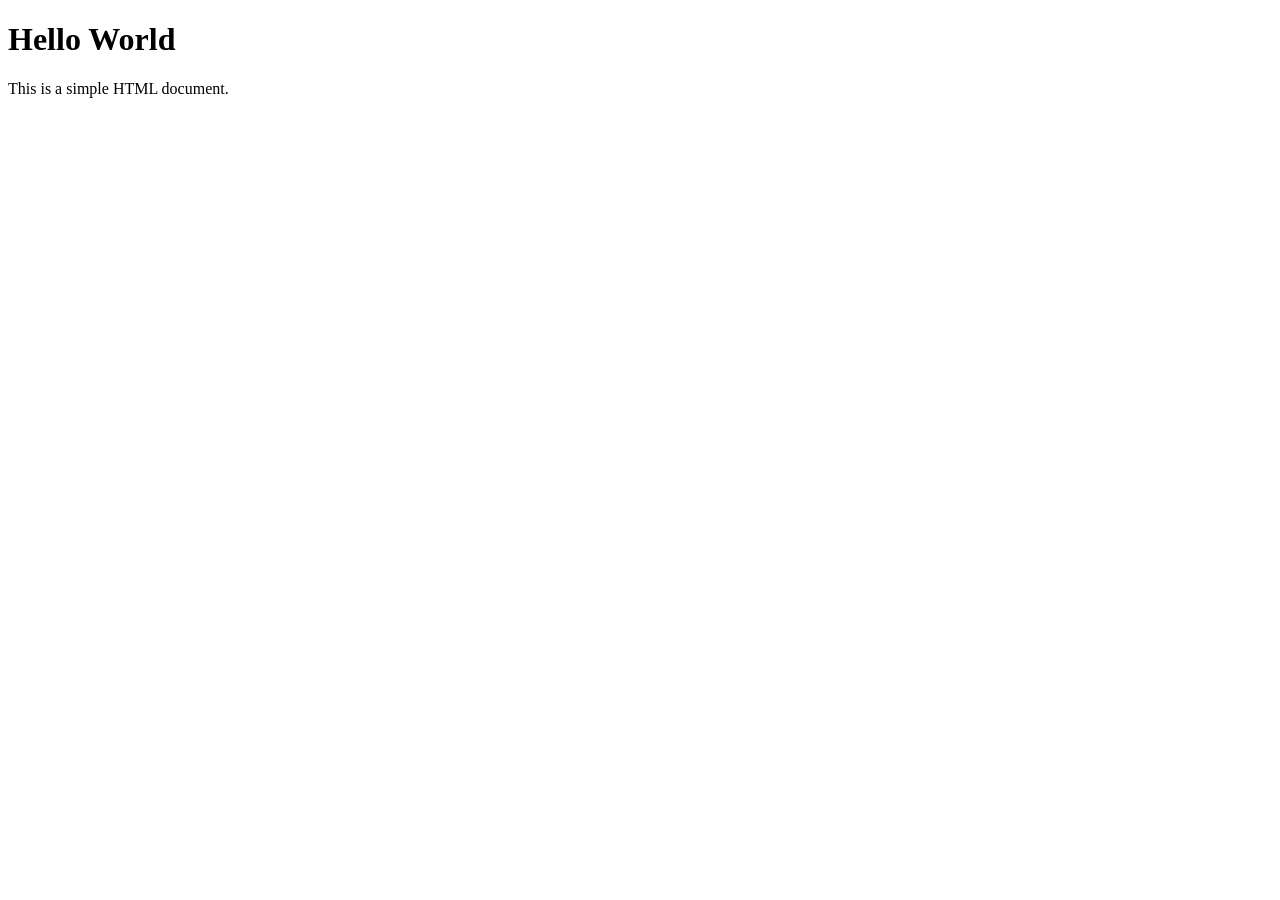
==== index.html @ 348367a6 "Downloaded images and created boilerplate index.html" ====
<!DOCTYPE html>
<html lang="en">
<head>
    <meta charset="UTF-8">
    <meta name="viewport" content="width=device-width, initial-scale=1.0">
    <title>Document</title>
</head>
<body>
    <h1>Hello World</h1>
    <p>This is a simple HTML document.</p>
</body>
</html>
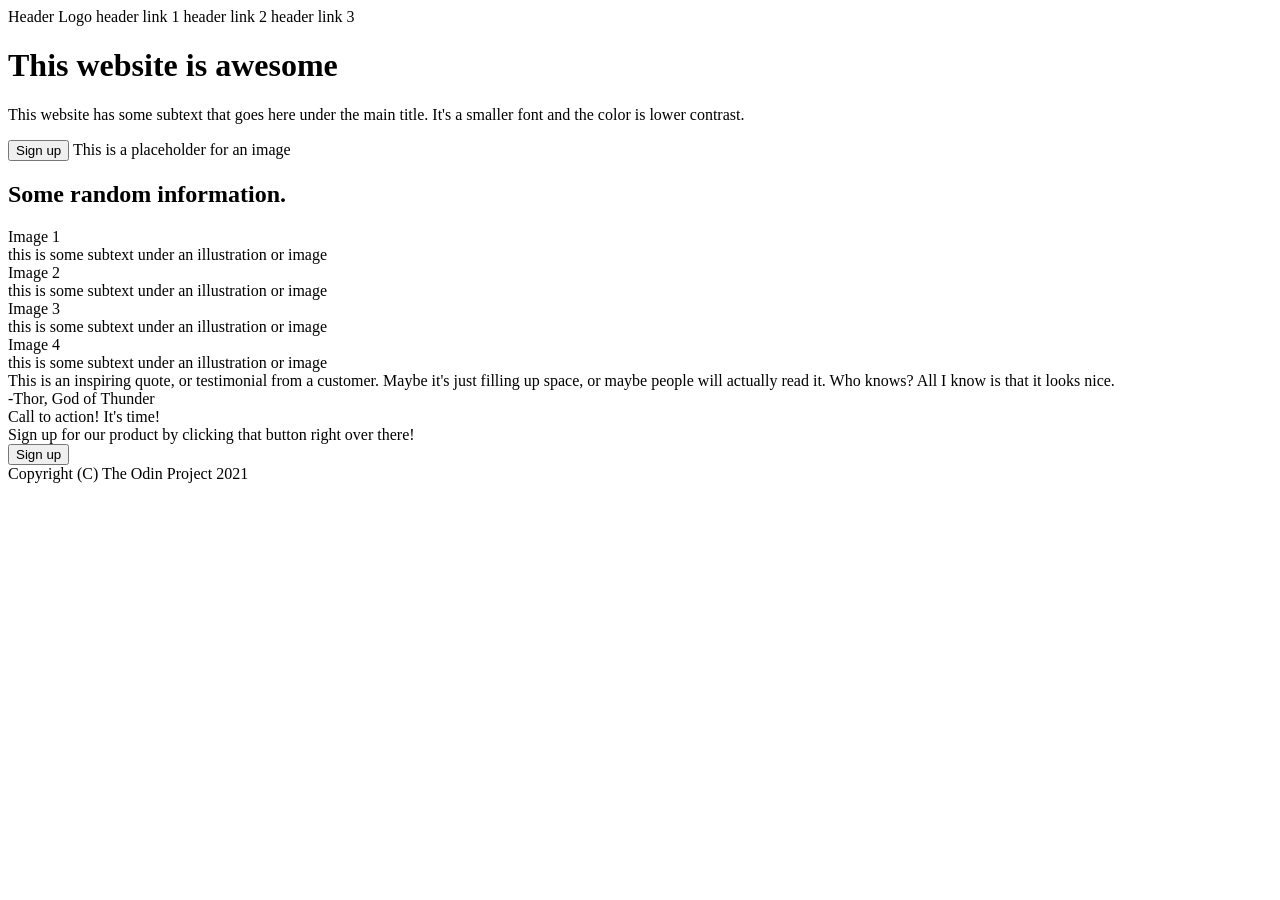
==== commit 7f935282: "Hammered out the html." ====
--- a/index.html
+++ b/index.html
@@ -1,12 +1,68 @@
 <!DOCTYPE html>
 <html lang="en">
+
 <head>
     <meta charset="UTF-8">
     <meta name="viewport" content="width=device-width, initial-scale=1.0">
-    <title>Document</title>
+    <title>CSS Project</title>
 </head>
+
 <body>
-    <h1>Hello World</h1>
-    <p>This is a simple HTML document.</p>
+    <div class="header">
+        <span>Header Logo</span>
+        <span class="header-link">header link 1</span>
+        <span class="header-link">header link 2</span>
+        <span class="header-link">header link 3</span>
+    </div>
+    <div class="hero">
+        <span class="hero-left">
+            <h1>This website is awesome</h1>
+            <p>This website has some subtext that goes here under the main title. It's a smaller font and the color is
+                lower contrast.</p>
+            <button class="signup-button">Sign up</button>
+        </span>
+        <span class="hero-right">This is a placeholder for an image</span>
+    </div>
+    <div class="section-1">
+        <h2>Some random information.</h2>
+        <div class="section-1-image-row">
+            <span class="section-1-image-container">
+                <div class="section-1-image">Image 1</div>
+                <div class="section-1-image-description">this is some subtext under an illustration or image</div>
+            </span>
+            <span class="section-1-image-container">
+                <div class="section-1-image">Image 2</div>
+                <div class="section-1-image-description">this is some subtext under an illustration or image</div>
+            </span>
+            <span class="section-1-image-container">
+                <div class="section-1-image">Image 3</div>
+                <div class="section-1-image-description">this is some subtext under an illustration or image</div>
+            </span>
+            <span class="section-1-image-container">
+                <div class="section-1-image">Image 4</div>
+                <div class="section-1-image-description">this is some subtext under an illustration or image</div>
+            </span>
+        </div>
+    </div>
+    <div class="section-2">
+        <div class="section-2-quote">
+            <div class="section-2-quote-text">
+                This is an inspiring quote, or testimonial from a customer. Maybe it's just filling up space, or maybe people will actually read it. Who knows? All I know is that it looks nice.
+            </div>
+            <div class="section-2-quote-author">-Thor, God of Thunder</div>
+        </div>
+    </div>
+    <div class="section-3">
+        <div class="section-3-call-to-action">
+            <span class="section-3-call-to-action-left">
+                <div class="section-call-to-action-heading">Call to action! It's time!</div>
+                <div class="section-call-to-action-subtext">Sign up for our product by clicking that button right over there!</div>
+            </span><span class="section-3-call-to-action-right"><button class="signup-button">Sign up</button></span>
+        </div>
+    </div>
+    <div class="footer">
+        Copyright (C) The Odin Project 2021
+    </div>
 </body>
+
 </html>
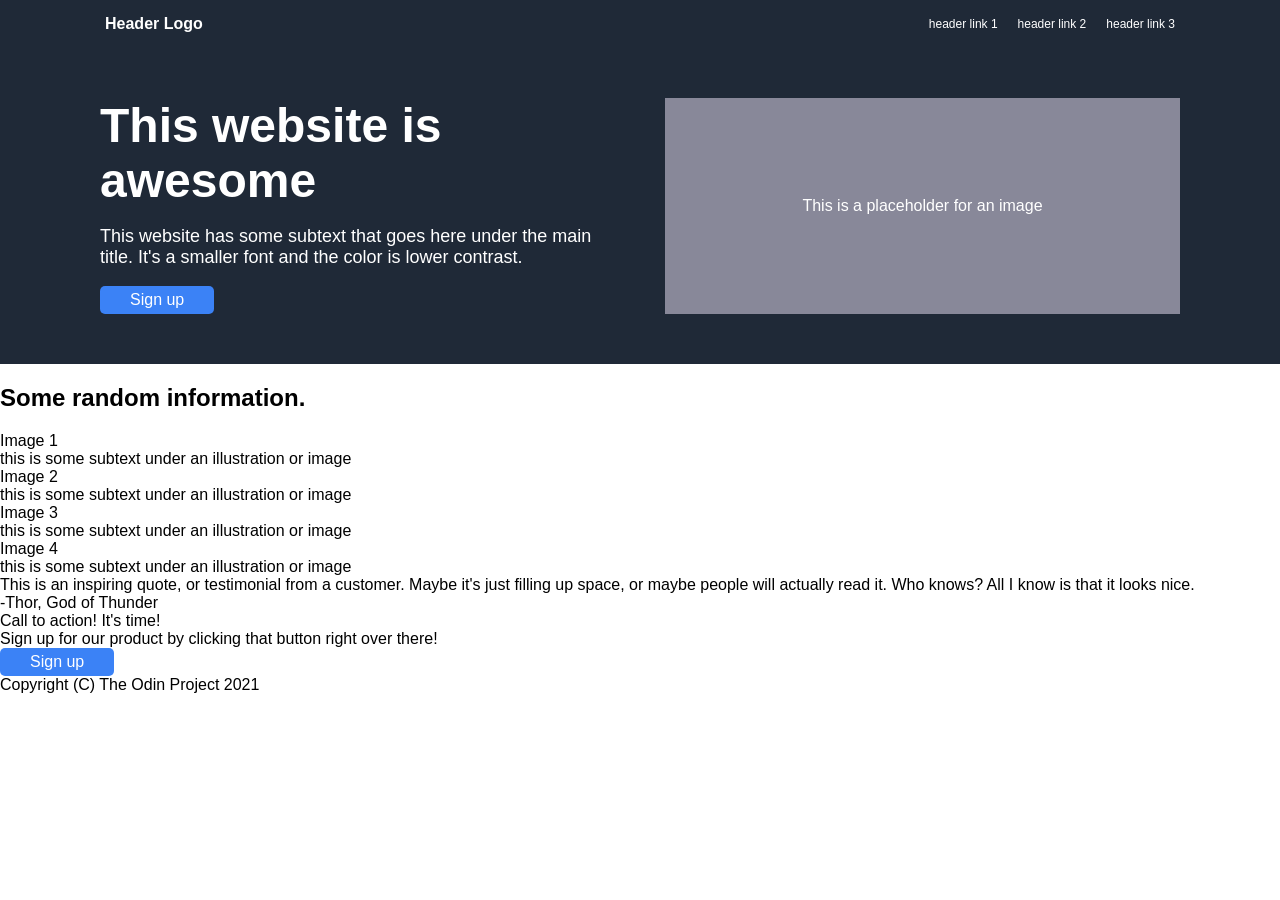
==== commit 9477cbdc: "Header & Hero CSS" ====
--- a/index.html
+++ b/index.html
@@ -5,11 +5,12 @@
     <meta charset="UTF-8">
     <meta name="viewport" content="width=device-width, initial-scale=1.0">
     <title>CSS Project</title>
+    <link rel="stylesheet" href="styles.css">
 </head>
 
 <body>
     <div class="header">
-        <span>Header Logo</span>
+        <span class="header-logo">Header Logo</span>
         <span class="header-link">header link 1</span>
         <span class="header-link">header link 2</span>
         <span class="header-link">header link 3</span>
--- a/styles.css
+++ b/styles.css
@@ -0,0 +1,82 @@
+body {
+    margin: 0px;
+    font-family: Roboto, sans-serif;
+}
+
+.header {
+    display: flex;
+    flex: auto;
+    background-color: #1F2937;
+    color: white;
+    padding: 10px;
+    gap: 10px;
+    align-items: center;
+    padding-left: 100px;
+    padding-right: 100px;
+}
+
+.header-left-pad {
+    flex: auto;
+}
+
+.header-right-pad {
+    flex: auto;
+}
+
+.header-logo {
+    flex: auto;
+    font-weight: bold;
+    padding: 5px;
+}
+
+.header-link {
+    padding: 5px;
+    font-size: 12px;
+}
+
+.hero {
+    display: flex;
+    flex: auto;
+    background-color: #1F2937;
+    padding: 50px;
+    gap: 50px;
+    padding-left: 100px;
+    padding-right: 100px;
+    color:#FFF;
+}
+
+.hero-left {
+    display: flex;
+    flex: auto;
+    flex-direction: column;
+    width: calc(50vw - 200px);
+}
+
+.hero-left h1 {
+    font-size: 48px;
+    margin: 0px;
+}
+
+.hero-left p {
+    font-size: 18px;
+}
+
+.hero-right {
+    display: flex;
+    flex: auto;
+    width: calc(50vw - 200px);
+    background-color: #889;
+    justify-content: center;
+    align-items: center;
+}
+
+.signup-button {
+    background-color: #3B82F6;
+    color: white;
+    border: none;
+    padding: 5px 30px;
+    font-size: 16px;
+    cursor: pointer;
+    width: fit-content;
+    border-radius: 5px;
+}
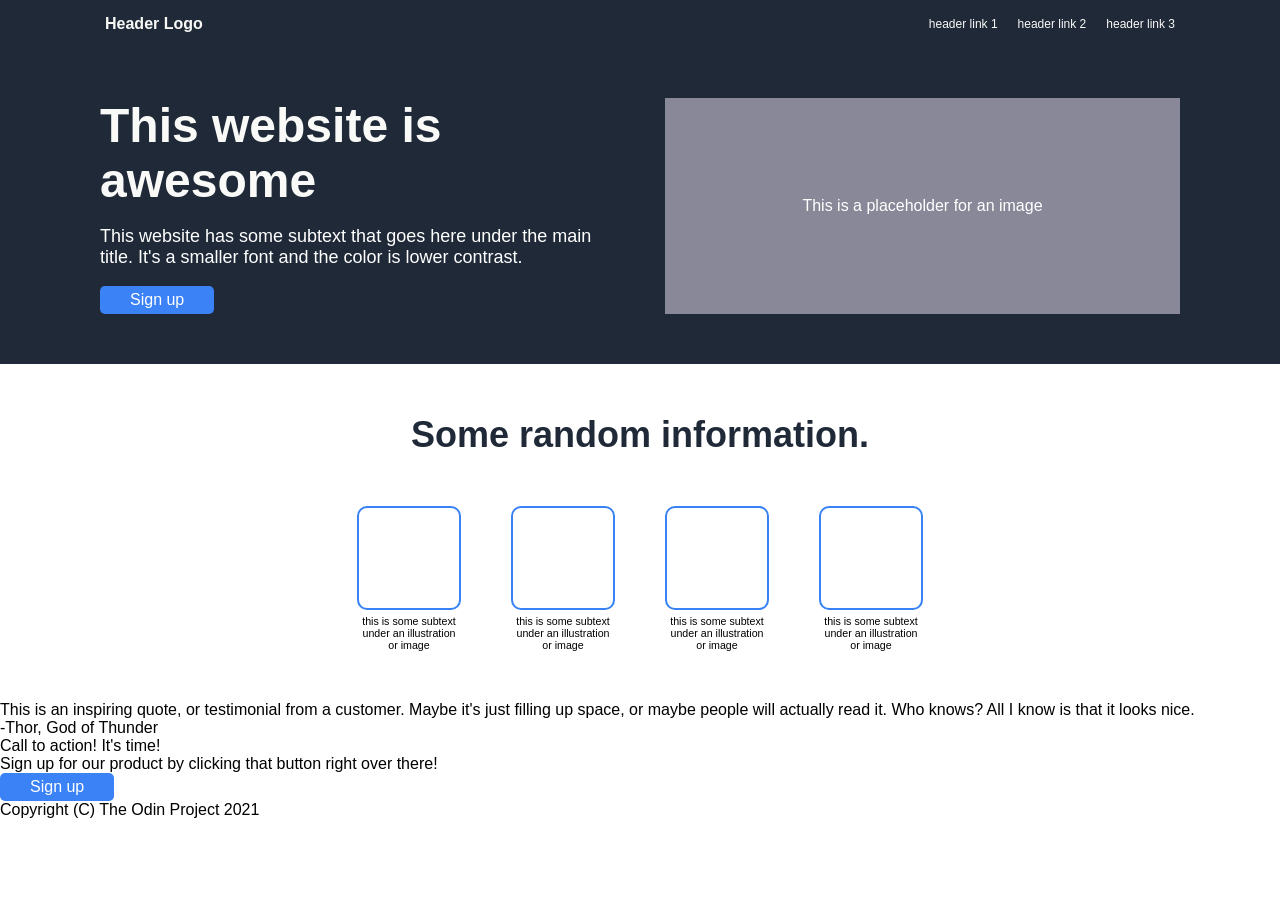
==== commit c43292dc: "More CSS completion (info section & images)" ====
--- a/index.html
+++ b/index.html
@@ -28,19 +28,19 @@
         <h2>Some random information.</h2>
         <div class="section-1-image-row">
             <span class="section-1-image-container">
-                <div class="section-1-image">Image 1</div>
+                <div class="section-1-image"></div>
                 <div class="section-1-image-description">this is some subtext under an illustration or image</div>
             </span>
             <span class="section-1-image-container">
-                <div class="section-1-image">Image 2</div>
+                <div class="section-1-image"></div>
                 <div class="section-1-image-description">this is some subtext under an illustration or image</div>
             </span>
             <span class="section-1-image-container">
-                <div class="section-1-image">Image 3</div>
+                <div class="section-1-image"></div>
                 <div class="section-1-image-description">this is some subtext under an illustration or image</div>
             </span>
             <span class="section-1-image-container">
-                <div class="section-1-image">Image 4</div>
+                <div class="section-1-image"></div>
                 <div class="section-1-image-description">this is some subtext under an illustration or image</div>
             </span>
         </div>
--- a/styles.css
+++ b/styles.css
@@ -27,11 +27,13 @@
     flex: auto;
     font-weight: bold;
     padding: 5px;
+    color: #f9faf8;
 }
 
 .header-link {
     padding: 5px;
     font-size: 12px;
+    color: #f9faf8;
 }
 
 .hero {
@@ -55,6 +57,8 @@
 .hero-left h1 {
     font-size: 48px;
     margin: 0px;
+    color: #f9faf8;
+    font-weight: 900;
 }
 
 .hero-left p {
@@ -79,4 +83,51 @@
     cursor: pointer;
     width: fit-content;
     border-radius: 5px;
+}
+
+.section-1 {
+    display: flex;
+    flex: auto;
+    padding: 50px;
+    gap: 50px;
+    padding-left: 100px;
+    padding-right: 100px;
+    flex-direction: column;
+    justify-content: center;
+}
+
+.section-1 h2 {
+    font-size: 36px;
+    margin: 0px;
+    color: #1F2937;
+    text-align: center;
+    font-weight: 900;
+}
+
+.section-1-image-row {
+    display: flex;
+    flex: auto;
+    justify-content: center;
+    gap: 50px;
+}
+
+.section-1-image-container {
+    display: flex;
+    flex: 0;
+    flex-direction: column;
+    justify-content: center;
+    font-size: 8pt;
+}
+
+.section-1-image {
+    width: 100px;
+    height: 100px;
+    background-color: ;
+    border-radius: 10px;
+    border: 2px solid #3882f6
+}
+
+.section-1-image-description {
+    margin-top: 5px;
+    text-align: center
 }
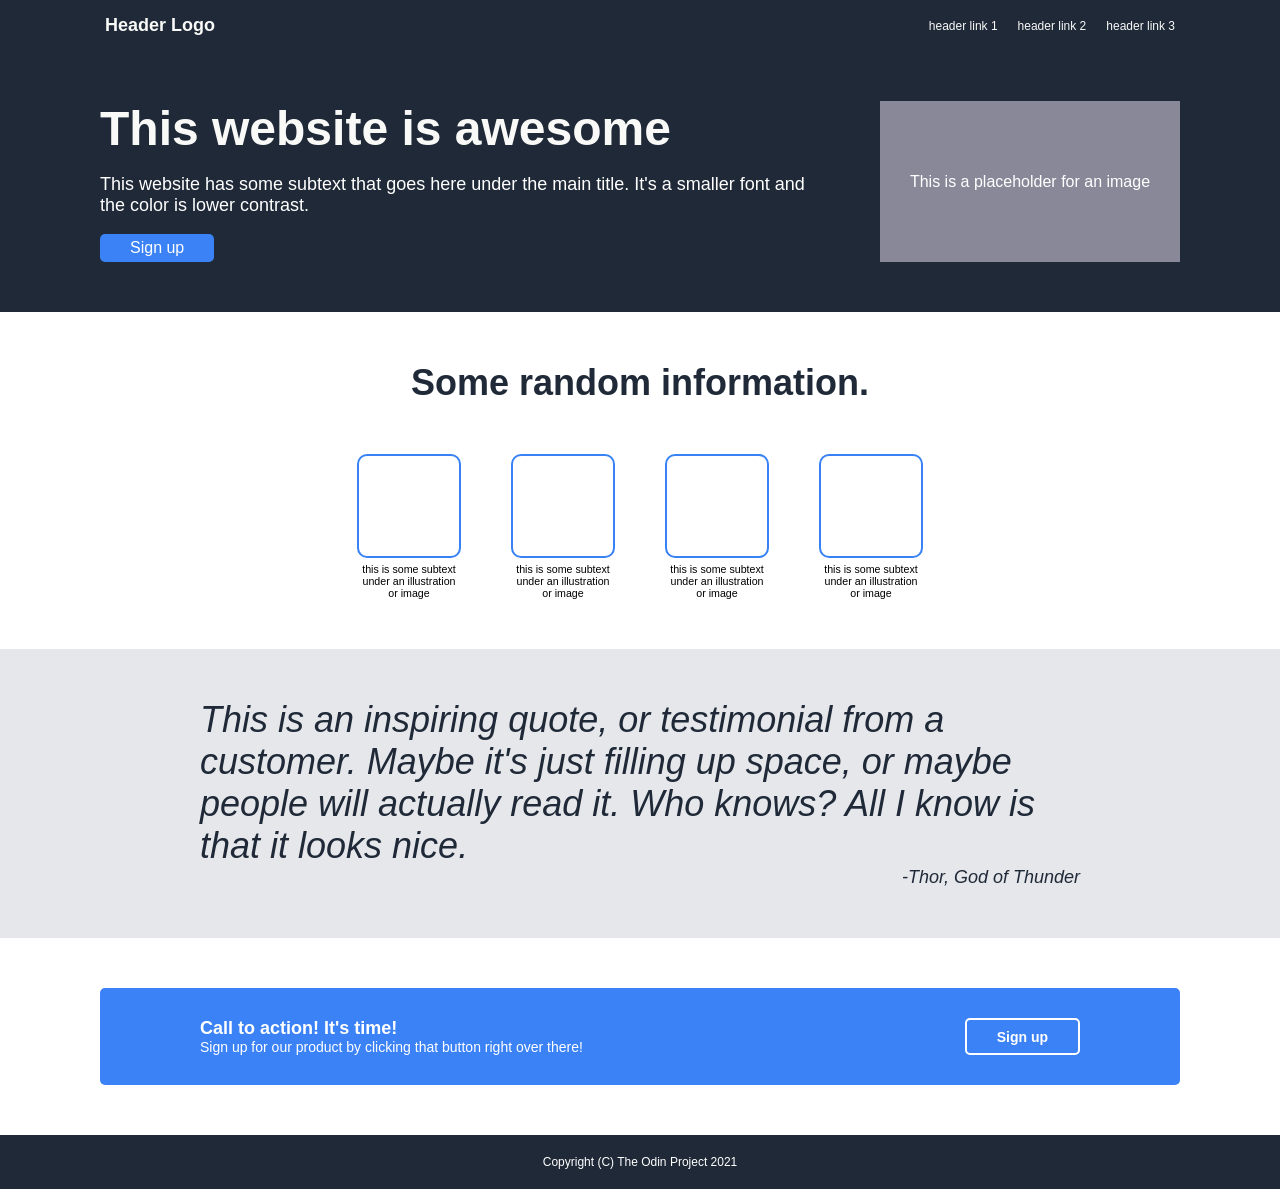
==== commit 95aedbd3: "Finished Up CSS" ====
--- a/index.html
+++ b/index.html
@@ -48,17 +48,23 @@
     <div class="section-2">
         <div class="section-2-quote">
             <div class="section-2-quote-text">
-                This is an inspiring quote, or testimonial from a customer. Maybe it's just filling up space, or maybe people will actually read it. Who knows? All I know is that it looks nice.
+                This is an inspiring quote, or testimonial from a customer. Maybe it's just filling up space, or maybe
+                people will actually read it. Who knows? All I know is that it looks nice.
             </div>
             <div class="section-2-quote-author">-Thor, God of Thunder</div>
         </div>
     </div>
     <div class="section-3">
         <div class="section-3-call-to-action">
-            <span class="section-3-call-to-action-left">
-                <div class="section-call-to-action-heading">Call to action! It's time!</div>
-                <div class="section-call-to-action-subtext">Sign up for our product by clicking that button right over there!</div>
-            </span><span class="section-3-call-to-action-right"><button class="signup-button">Sign up</button></span>
+            <div class="section-3-call-to-action-container">
+                <span class="section-3-call-to-action-left">
+                    <div class="section-3-call-to-action-heading">Call to action! It's time!</div>
+                    <div class="section-3-call-to-action-subtext">Sign up for our product by clicking that button right
+                        over
+                        there!</div>
+                </span>
+                <span class="section-3-call-to-action-right"><button class="section-3-call-to-action-button">Sign up</button></span>
+            </div>
         </div>
     </div>
     <div class="footer">
--- a/styles.css
+++ b/styles.css
@@ -28,6 +28,7 @@
     font-weight: bold;
     padding: 5px;
     color: #f9faf8;
+    font-size: 18px;
 }
 
 .header-link {
@@ -44,7 +45,7 @@
     gap: 50px;
     padding-left: 100px;
     padding-right: 100px;
-    color:#FFF;
+    color: #FFF;
 }
 
 .hero-left {
@@ -72,6 +73,7 @@
     background-color: #889;
     justify-content: center;
     align-items: center;
+    max-width: 300px;
 }
 
 .signup-button {
@@ -130,4 +132,114 @@
 .section-1-image-description {
     margin-top: 5px;
     text-align: center
+}
+
+.section-2 {
+    display: flex;
+    flex: auto;
+    padding: 50px;
+    gap: 50px;
+    padding-left: 200px;
+    padding-right: 200px;
+    flex-direction: column;
+    justify-content: center;
+    background-color: #e5e7eb;
+}
+
+.section-2-quote {
+    font-size: 36px;
+    font-style: italic;
+    text-align: center;
+    color: #1F2937;
+    font-weight: 300;
+    text-align: left;
+}
+
+.section-2-quote-author {
+    font-size: 18px;
+    text-align: center;
+    color: #1F2937;
+    font-weight: 300;
+    text-align: right;
+}
+
+.section-3 {
+    display: flex;
+    flex: auto;
+    padding-left: 100px;
+    padding-right: 100px;
+    flex-direction: column;
+    justify-content: center;
+}
+
+.section-3-call-to-action {
+    display: flex;
+    flex-direction: column;
+    margin: 0px;
+    color: #1F2937;
+    text-align: center;
+    margin-top: 50px;
+    margin-bottom: 50px;
+    color: #fff;
+}
+
+.section-3-call-to-action-container {
+    display: flex;
+    flex: auto;
+    border-radius: 5px;
+    background-color: #3B82F6;
+    padding: 30px 50px;
+}
+
+.section-3-call-to-action-left {
+    display: flex;
+    flex: auto;
+    align-items: left;
+    flex-direction: column;
+    text-align: left;
+    margin-left: 50px;
+}
+
+.section-3-call-to-action-heading {
+    font-size: 18px;
+    font-weight: 900;
+    flex: auto;
+    font-weight: bold;
+}
+
+.section-3-call-to-action-subtext {
+    font-size: 14px;
+    flex: auto;
+}
+
+.section-3-call-to-action-right {
+    display: flex;
+    flex: auto;
+    align-items: right;
+    justify-content: right;
+    margin-right: 50px;
+}
+
+.section-3-call-to-action-button {
+    background-color: #3B82F6;
+    color: white;
+    padding: 0px 30px;
+    font-size: 14px;
+    border-radius: 5px;
+    border: 2px solid #fff;
+    font-weight: bold;
+}
+
+.footer {
+    display: flex;
+    flex: auto;
+    background-color: #1F2937;
+    color: white;
+    padding: 10px;
+    gap: 10px;
+    align-items: center;
+    justify-content: center;
+    text-align: center;
+    padding: 20px;
+    font-size: 12px;
 }
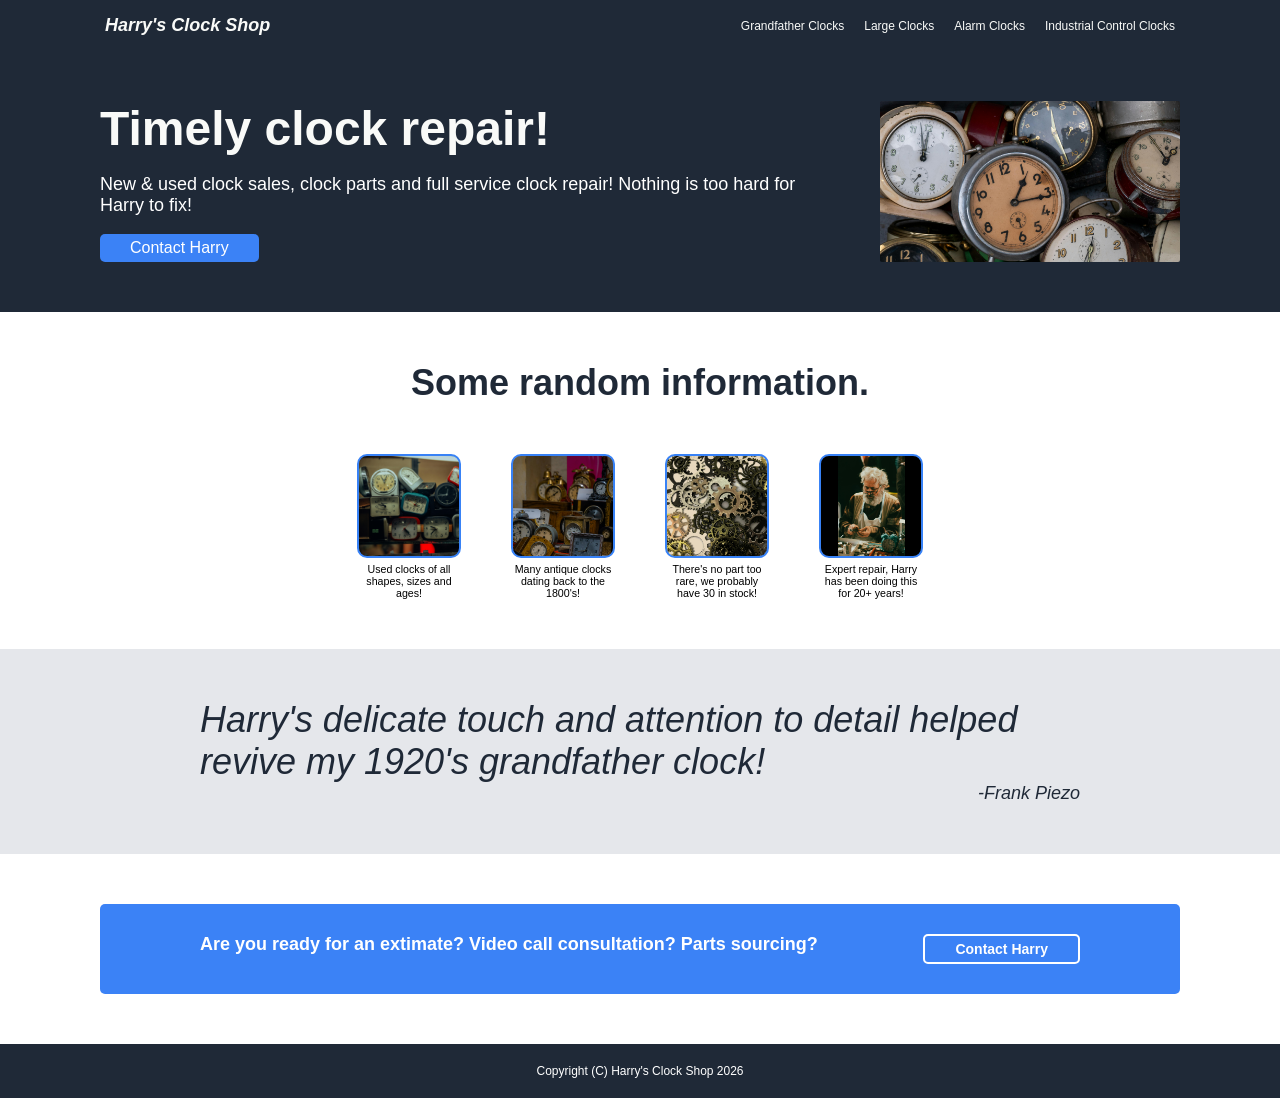
==== commit 3fb6346a: "Added images & filler content." ====
--- a/index.html
+++ b/index.html
@@ -10,65 +10,62 @@
 
 <body>
     <div class="header">
-        <span class="header-logo">Header Logo</span>
-        <span class="header-link">header link 1</span>
-        <span class="header-link">header link 2</span>
-        <span class="header-link">header link 3</span>
+        <span class="header-logo"><em>Harry's Clock Shop</em></span>
+        <span class="header-link">Grandfather Clocks</span>
+        <span class="header-link">Large Clocks</span>
+        <span class="header-link">Alarm Clocks</span>
+        <span class="header-link">Industrial Control Clocks</span>
     </div>
     <div class="hero">
         <span class="hero-left">
-            <h1>This website is awesome</h1>
-            <p>This website has some subtext that goes here under the main title. It's a smaller font and the color is
-                lower contrast.</p>
-            <button class="signup-button">Sign up</button>
+            <h1>Timely clock repair!</h1>
+            <p>New & used clock sales, clock parts and full service clock repair! Nothing is too hard for Harry to fix!</p>
+            <button class="signup-button">Contact Harry</button>
         </span>
-        <span class="hero-right">This is a placeholder for an image</span>
+        <span class="hero-right"></span>
     </div>
     <div class="section-1">
         <h2>Some random information.</h2>
         <div class="section-1-image-row">
             <span class="section-1-image-container">
-                <div class="section-1-image"></div>
-                <div class="section-1-image-description">this is some subtext under an illustration or image</div>
+                <div class="section-1-image used-clocks"></div>
+                <div class="section-1-image-description">Used clocks of all shapes, sizes and ages!</div>
             </span>
             <span class="section-1-image-container">
-                <div class="section-1-image"></div>
-                <div class="section-1-image-description">this is some subtext under an illustration or image</div>
+                <div class="section-1-image antique-clocks"></div>
+                <div class="section-1-image-description">Many antique clocks dating back to the 1800's!</div>
             </span>
             <span class="section-1-image-container">
-                <div class="section-1-image"></div>
-                <div class="section-1-image-description">this is some subtext under an illustration or image</div>
+                <div class="section-1-image clock-parts"></div>
+                <div class="section-1-image-description">There's no part too rare, we probably have 30 in stock!</div>
             </span>
             <span class="section-1-image-container">
-                <div class="section-1-image"></div>
-                <div class="section-1-image-description">this is some subtext under an illustration or image</div>
+                <div class="section-1-image harry-repair"></div>
+                <div class="section-1-image-description">Expert repair, Harry has been doing this for 20+ years!</div>
             </span>
         </div>
     </div>
     <div class="section-2">
         <div class="section-2-quote">
             <div class="section-2-quote-text">
-                This is an inspiring quote, or testimonial from a customer. Maybe it's just filling up space, or maybe
-                people will actually read it. Who knows? All I know is that it looks nice.
+                Harry's delicate touch and attention to detail helped revive my 1920's grandfather clock!
             </div>
-            <div class="section-2-quote-author">-Thor, God of Thunder</div>
+            <div class="section-2-quote-author">-Frank Piezo</div>
         </div>
     </div>
     <div class="section-3">
         <div class="section-3-call-to-action">
             <div class="section-3-call-to-action-container">
                 <span class="section-3-call-to-action-left">
-                    <div class="section-3-call-to-action-heading">Call to action! It's time!</div>
-                    <div class="section-3-call-to-action-subtext">Sign up for our product by clicking that button right
-                        over
-                        there!</div>
+                    <div class="section-3-call-to-action-heading">Are you ready for an extimate? Video call consultation? Parts sourcing?</div>
+                    <div class="section-3-call-to-action-subtext"></div>
                 </span>
-                <span class="section-3-call-to-action-right"><button class="section-3-call-to-action-button">Sign up</button></span>
+                <span class="section-3-call-to-action-right"><button class="section-3-call-to-action-button">Contact Harry</button></span>
             </div>
         </div>
     </div>
     <div class="footer">
-        Copyright (C) The Odin Project 2021
+        Copyright (C) Harry's Clock Shop 2026
     </div>
 </body>
 
--- a/styles.css
+++ b/styles.css
@@ -74,6 +74,9 @@
     justify-content: center;
     align-items: center;
     max-width: 300px;
+    background-image: url('./img/clocks.jpg');
+    background-size: cover;
+    border-radius: 2px;
 }
 
 .signup-button {
@@ -223,7 +226,7 @@
 .section-3-call-to-action-button {
     background-color: #3B82F6;
     color: white;
-    padding: 0px 30px;
+    padding: 5px 30px;
     font-size: 14px;
     border-radius: 5px;
     border: 2px solid #fff;
@@ -242,4 +245,27 @@
     text-align: center;
     padding: 20px;
     font-size: 12px;
+}
+
+.used-clocks {
+    background-image: url('./img/used-clocks.jpg');
+    background-size: cover;
+}
+
+.antique-clocks {
+    background-image: url('./img/antique-clocks.jpg');
+    background-size: cover;
+}
+
+.clock-parts {
+    background-image: url('./img/clock-parts.jpg');
+    background-size: cover;
+}
+
+.harry-repair {
+    background-image: url('./img/harry-repair.jpg');
+    background-size: contain;
+    background-position: 50%;
+    background-repeat: no-repeat;
+    background-color: #000;
 }
